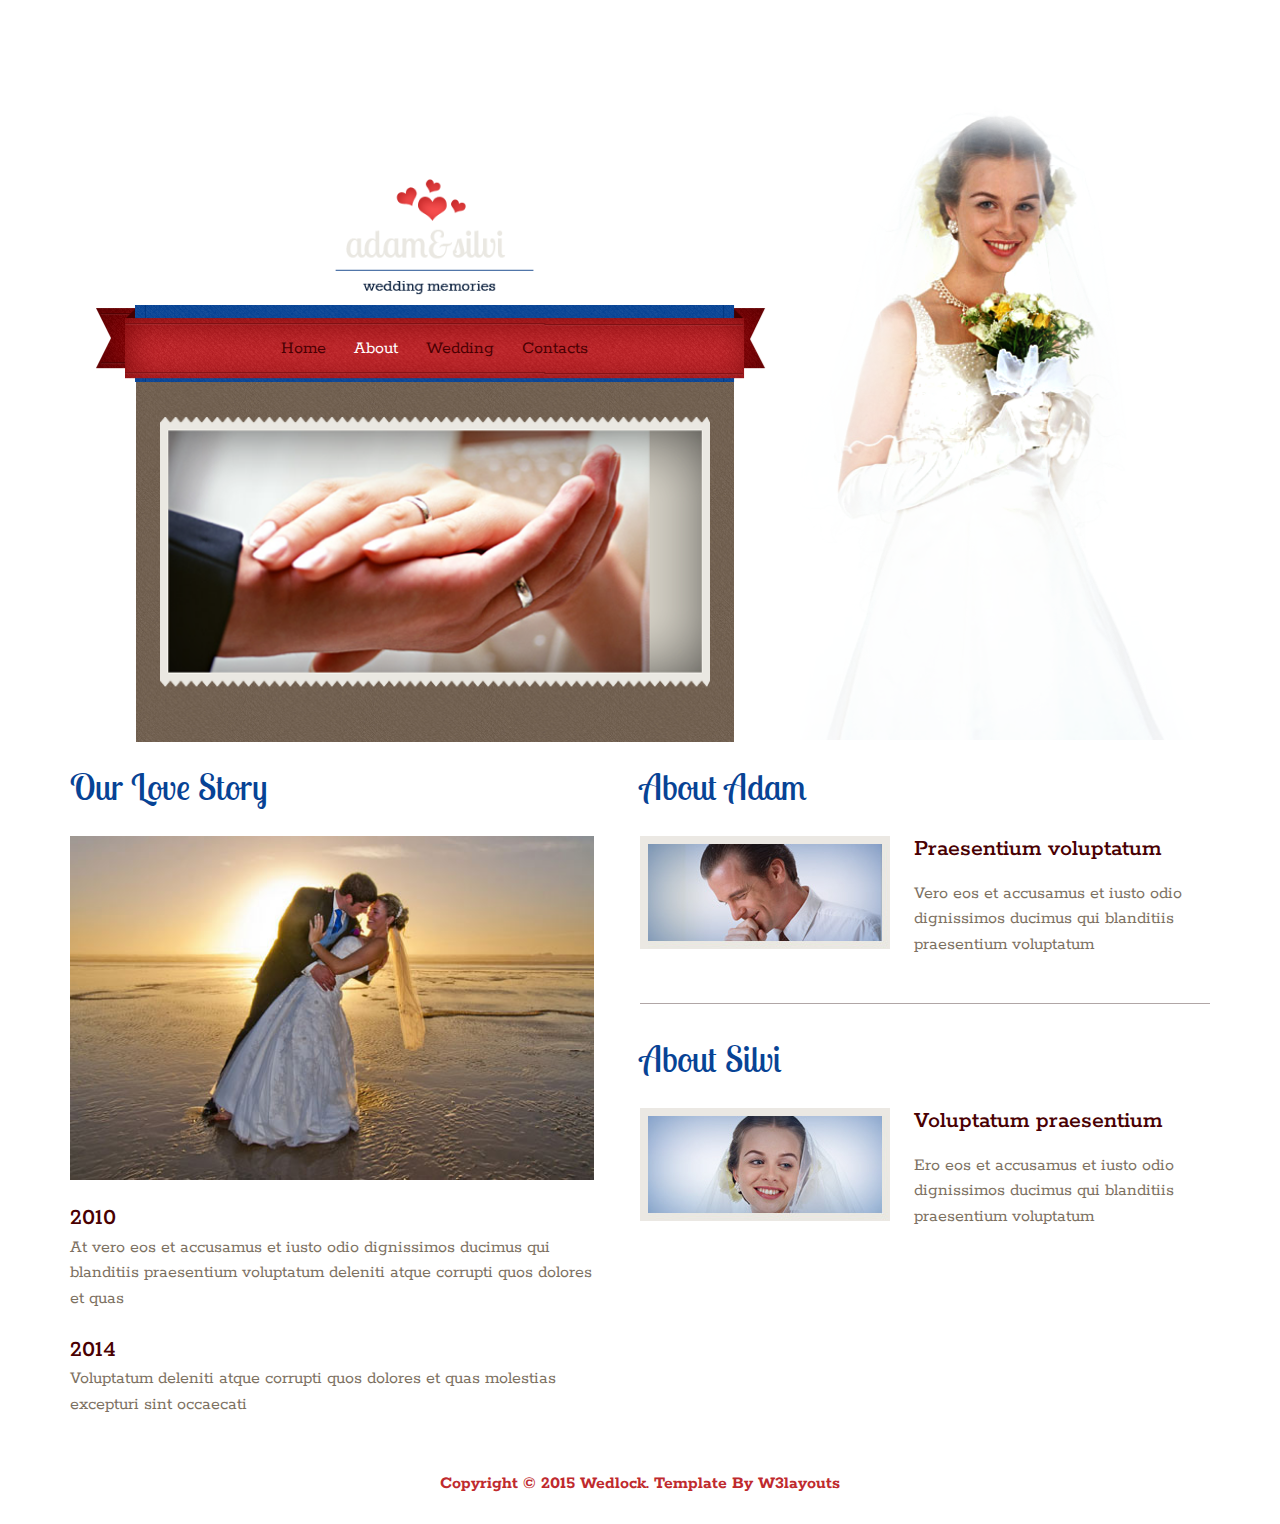
==== about.html @ 8362b6aa "init layout" ====
<!--
Author: W3layouts
Author URL: http://w3layouts.com
License: Creative Commons Attribution 3.0 Unported
License URL: http://creativecommons.org/licenses/by/3.0/
-->

<!DOCTYPE html>
<html>
<head>
	<title>Wedlock a Wedding Category Flat Bootstrap Responsive Website Template | About :: w3layouts</title>
	<link href="css/style.css" rel="stylesheet" type="text/css" media="all" />
	<!--fonts-->
		<link href='http://fonts.googleapis.com/css?family=Lobster+Two:400,400italic,700,700italic' rel='stylesheet' type='text/css'>
		<link href='http://fonts.googleapis.com/css?family=Rokkitt:400,700' rel='stylesheet' type='text/css'>
	<!--//fonts-->
		<link href="css/bootstrap.css" rel="stylesheet" type="text/css" media="all" />
	<!-- for-mobile-apps -->
		<meta name="viewport" content="width=device-width, initial-scale=1">
		<meta http-equiv="Content-Type" content="text/html; charset=utf-8" />
		<meta name="keywords" content="Wedlock Responsive web template, Bootstrap Web Templates, Flat Web Templates, Andriod Compatible web template, 
		Smartphone Compatible web template, free webdesigns for Nokia, Samsung, LG, SonyErricsson, Motorola web design" />
		<script type="application/x-javascript"> addEventListener("load", function() { setTimeout(hideURLbar, 0); }, false); function hideURLbar(){ window.scrollTo(0,1); } </script>
	<!-- //for-mobile-apps -->
	<!-- js -->
		<script type="text/javascript" src="js/jquery.min.js"></script>
	<!-- js -->
	<!-- start-smoth-scrolling -->
		<script type="text/javascript" src="js/move-top.js"></script>
		<script type="text/javascript" src="js/easing.js"></script>
		<script type="text/javascript">
			jQuery(document).ready(function($) {
				$(".scroll").click(function(event){		
					event.preventDefault();
					$('html,body').animate({scrollTop:$(this.hash).offset().top},1000);
				});
			});
		</script>
	<!-- start-smoth-scrolling -->

</head>
<body>
<!-- banner -->
<div class="banner">
	<div class="container">
		<div class="article">
			<div class="article-left">
				<div class="logo-wrap">
					<div class="logo">
						<div class="logo-img">
							<a href="index.html"><img src="images/logo.png" alt="" /></a>
						</div>
					</div>
				</div>
				<div class="navigation">
					<span class="menu">MENU</span>
							<ul class="nav1">
								<li><a href="index.html">Home</a></li>
								<li><a class="activate" href="about.html">About</a></li>
								<li><a href="wedding.html">Wedding</a></li>
								<li><a href="contact.html">Contacts</a></li>
							</ul>
						<!-- script for menu -->
						<script> 
							$( "span.menu" ).click(function() {
							$( "ul.nav1" ).slideToggle( 300, function() {
							 // Animation complete.
							});
							});
						</script>
						<!-- //script for menu -->
				</div>
				<div class="logo-wrap">
					<div class="slider">
						<div class="slid-img">
							<img src="images/9.png" alt=""/>
						</div>
					</div>
				</div>
			</div>
			<div class="article-right">
				<img src="images/lady.png" alt=" " />
			</div>
			<div class="clearfix"></div>
		</div>
	</div>
</div>
<!-- //banner -->
<!-- banner-bottom -->
<div class="banner-bottom abt-cnt">
	<div class="container">
		<div class="about">
			<div class="love-story">
				<h2>Our Love Story</h2>
				<img src="images/love.jpg" alt=" " />
				<h3>2010</h3>
				<p>At vero eos et accusamus et iusto odio dignissimos ducimus qui blanditiis 
				praesentium voluptatum deleniti atque corrupti quos dolores et quas</p>
				<h3>2014</h3>
				<p>Voluptatum deleniti atque corrupti quos dolores et quas molestias 
				excepturi sint occaecati</p>
			</div>
			<div class="about-info">
				<div class="about-adam">
					<h2>About Adam</h2>
					<div class="about-left">
						<img src="images/2.jpg" alt=" " />
					</div>
					<div class="about-right">
						<h3>Praesentium voluptatum </h3>
						<p>Vero eos et accusamus et iusto odio dignissimos ducimus qui blanditiis 
							praesentium voluptatum</p>
					</div>
					<div class="clearfix"></div>
				</div>
				<div class="about-silvi">
					<h2>About Silvi</h2>
					<div class="about-left">
						<img src="images/3.jpg" alt=" " />
					</div>
					<div class="about-right">
						<h3>Voluptatum praesentium </h3>
						<p>Ero eos et accusamus et iusto odio dignissimos ducimus qui blanditiis 
							praesentium voluptatum</p>
					</div>
					<div class="clearfix"></div>
				</div>
			</div>
			<div class="clearfix"></div>
		</div>
		<!-- copy-right -->
			<div class="about-copy">
					<p>Copyright &copy; 2015 Wedlock. Template By <a href="http://w3layouts.com/">W3layouts</a></p>
			</div>
		<!-- //copy-right -->
	</div>
</div>
<!-- //banner-bottom -->
<!-- smooth scrolling -->
	<script type="text/javascript">
		$(document).ready(function() {
		/*
			var defaults = {
			containerID: 'toTop', // fading element id
			containerHoverID: 'toTopHover', // fading element hover id
			scrollSpeed: 1200,
			easingType: 'linear' 
			};
		*/								
		$().UItoTop({ easingType: 'easeOutQuart' });
		});
	</script>
	<a href="#" id="toTop" style="display: block;"> <span id="toTopHover" style="opacity: 1;"> </span></a>
<!-- //smooth scrolling -->
</body>
</html>
---- css/style.css ----
/*Author: W3layouts
Author URL: http://w3layouts.com
License: Creative Commons Attribution 3.0 Unported
License URL: http://creativecommons.org/licenses/by/3.0/
--*/
body{
	font-family: 'Rokkitt', serif;
	margin:0;
	}
.banner{
	background:url("../images/white.jpg") repeat;
	min-height:400px;
	}
.wrap{
width:80%;
margin:0 auto;
}
.article-left{
	
	float:left;
	width:64%;
	}
.article-right{
float:right;
width:36%;
}
.article-right img{
width:100%;
}
.article {
padding-top: 66px;
}
.logo {
	background:url("../images/blue.png") no-repeat 0px 0px;
	background-size:cover;
	-webkit-background-size: cover;
	-o-background-size: cover;
	-ms-background-size: cover;
	-moz-background-size: cover;
	min-height: 200px;
}
.logo-img a {
display: block;
}
.logo-wrap{
width:88%;
margin:0 auto;
}
.logo-img{
width:37%;
margin:0 auto;
padding: 48px 0 0 0;
}
.navigation{
	background:url("../images/nav.png") no-repeat 0px 0px;
	background-size:99%;
}
.navigation ul{
	padding: 12px 0 0 0;
	margin:0;
	text-align:center;
	}
.navigation ul li{
display:inline-block;
}
.navigation ul li a {
color: #490002;
margin: 20px 12px;
font-size: 18px;
text-decoration: none;
display: block;
}

.navigation ul li a:hover,.navigation ul li a.activate {
	color: #ffffff;
	transition:.5s all;
	-webkit-transition:.5s all;
	-moz-transition:.5s all;
	-o-transition:.5s all;
	-ms-transition:.5s all;
}
/*-- menu --*/
.navigation span{
	display:none;
	}
/*-- //menu --*/
.slider{
	background:url("../images/blue1.jpg") no-repeat 0px 0px;
	background-size:cover;
	-webkit-background-size: cover;
	-o-background-size: cover;
	-ms-background-size: cover;
	-moz-background-size: cover;
	min-height: 378px;
}
.slider-image img{
width:100%;
}
.slider-image {
width: 92%;
margin: 0 auto;
padding:28px 0;
}
.banner-bottom{
	background:url("../images/white1.jpg") repeat;
	min-height: 870px;
}
/*-- bottom-left --*/
.bottom-left{
	background:url("../images/red.png") no-repeat 0px 0px;
	background-size:cover;
	-webkit-background-size: cover;
	-o-background-size: cover;
	-ms-background-size: cover;
	-moz-background-size: cover;
	min-height:661px;
	float:left;
	width:61%;
}
.bottom-wrap{
width:66.4%;
margin:0 auto;
}
.bottom-right{
width:35%;
float:right;
}
.bottom-header{
padding: 35px 0 60px 0;
border-bottom:1px solid #9D1518;
position:relative;
}
.bottom-header h1{
margin:0;
font-size:36px;
color:#ffffff;
font-family: 'Lobster Two', cursive;
text-align:center;
}
.bottom-header p:nth-child(2){
margin: 15px auto 0 auto;
font-size: 18px;
color: #ffffff;
width: 70%;
text-align: center;
}
.button{
background:url("../images/5.png") no-repeat 0px 0px;
min-height: 41px;
position:absolute;
width: 25%;
text-align: center;
left: 36%;
top: 90%;
}
.button p {
font-size:22px;
margin:0;
color: #BF2A2E;
padding-top: 3px;
font-family: 'Lobster Two', cursive;
}
.adam-silvi {
margin-top: 53px;
border-bottom:1px solid #9D1518;
padding-bottom:10px;
}
.adam h2,.silvi h2{
margin: 22px 0 10px 0;
color: #ffffff;
font-family: 'Lobster Two', cursive;
font-size: 25px;
}
.adam p,.silvi p{
margin: 0 auto;
color: #ffffff;
font-size: 18px;
width: 74%;
}
.col-md-6.adam {
text-align: center;
}
.col-md-6.silvi {
text-align: center;
}
.social-icons{
margin-top:30px;
}
.social-icons ul{
	margin:0;
	padding:0;
	text-align:center;
	}
.social-icons ul li{
	display:inline-block;
	padding-left:3px;
	}
.social-icons ul li a.fb{
	background:url("../images/20.png") no-repeat 0px -9px;
	width:38px;
	height:38px;
	display:block;
	}
.social-icons ul li a.twit{
	background:url("../images/20.png") no-repeat 1px -64px;
	width:38px;
	height:38px;
	display:block;
	}
.social-icons ul li a.linkin{
	background:url("../images/20.png") no-repeat 0px -118px;
	width:38px;
	height:38px;
	display:block;
	}
.social-icons ul li a.fb:hover{
	background:url("../images/20.png") no-repeat -58px -9px;
	transition:.7s all;
	-webkit-transition:.7s all;
	-moz-transition:.7s all;
	-o-transition:.7s all;
	-ms-transition:.7s all;
	}
.social-icons ul li a.twit:hover{
	background:url("../images/20.png") no-repeat  -58px -64px;
	transition:.7s all;
	-webkit-transition:.7s all;
	-moz-transition:.7s all;
	-o-transition:.7s all;
	-ms-transition:.7s all;
	
	}
.social-icons ul li a.linkin:hover{
	background:url("../images/20.png") no-repeat -60px -118px;
	transition:.7s all;
	-webkit-transition:.7s all;
	-moz-transition:.7s all;
	-o-transition:.7s all;
	-ms-transition:.7s all;
	
	}
/*-- //bottom-left --*/
/*-- bottom-right --*/
.bottom-right h2{
margin: 35px 0 25px 0;
font-family: 'Lobster Two', cursive;
font-size: 36px;
color: #074395;
}
.wishes-left{
float: left;
width: 62%;
}
.wishes-right{
float:right;
width:25%;
}
.wishes-left p{
margin:0;
color:#7c7061;
font-size:18px;

}
.wishes-left p a{
color: #BF2A2E;
text-decoration:none;
}
.wishes-left p a:hover{
	color:#ffffff;
	transition:.5s all;
	-webkit-transition:.5s all;
	-moz-transition:.5s all;
	-o-transition:.5s all;
	-ms-transition:.5s all;
}
.wishes-left p:nth-child(2) {
margin-top: 12px;
}
.wishes-grid {
border-top: 1px solid #a8a8a8;
padding: 22px 0;
}
.wishes-right img{
width:100%;
}
/*-- //bottom-right --*/
/*-- copy-right --*/
.copy-right p{
font-size:18px;
margin:0;
font-weight:bold;
color: #BF2A2E;
margin: 0 0 0 160px;
}
.copy-right p a{
text-decoration:none;
color: #BF2A2E;
}
.copy-right p a:hover{
	color:#ffffff;
	transition:.5s all;
	-webkit-transition:.5s all;
	-moz-transition:.5s all;
	-o-transition:.5s all;
	-ms-transition:.5s all;
}
.copy-right {
padding: 28px 0;
}
/*-- //copy-right --*/
/*------------------ Slider Part starts Here----------*/
#slider4,
#slider3 {
  box-shadow: none;
  -moz-box-shadow: none;
  -webkit-box-shadow: none;
  margin: 0 auto;
}
.rslides_tabs {
  list-style: none;
  padding: 0;
  background: rgba(0,0,0,.25);
  box-shadow: 0 0 1px rgba(255,255,255,.3), inset 0 0 5px rgba(0,0,0,1.0);
  -moz-box-shadow: 0 0 1px rgba(255,255,255,.3), inset 0 0 5px rgba(0,0,0,1.0);
  -webkit-box-shadow: 0 0 1px rgba(255,255,255,.3), inset 0 0 5px rgba(0,0,0,1.0);
  font-size: 18px;
  list-style: none;
  margin: 0 auto 50px;
  max-width: 540px;
  padding: 10px 0;
  text-align: center;
  width: 100%;
}
.rslides_tabs li {
  display: inline;
  float: none;
  margin-right: 1px;
}
.rslides_tabs a {
  width: auto;
  line-height: 20px;
  padding: 9px 20px;
  height: auto;
  background: transparent;
  display: inline;
}
.rslides_tabs li:first-child {
  margin-left: 0;
}
.rslides_tabs .rslides_here a {
  background: rgba(255,255,255,.1);
  color: #fff;
  font-weight: bold;
}
.events {
  list-style: none;
}
.callbacks_container {
  position: relative;
  float: left;
  width: 100%;
}
.callbacks {
  position: relative;
  list-style: none;
  overflow: hidden;
  width: 100%;
  padding: 0;
  margin: 0;
}
.callbacks li {
  position: absolute;
  width: 100%;
  left: 0;
  top: 0;
}
.callbacks img {
  position: relative;
  z-index: 1;
  height: auto;
  border: 0;
}
.callbacks .caption {
	display: block;
	position: absolute;
	z-index: 2;
	font-size: 20px;
	text-shadow: none;
	color: #fff;
	left: 0;
	right: 0;
	padding: 10px 20px;
	margin: 0;
	max-width: none;
	top: 10%;
	text-align: center;
}
.callbacks_nav {
  	position: absolute;
	-webkit-tap-highlight-color: rgba(0,0,0,0);
	top: 80%;
	left: 370px;
	opacity: 0.7;
	z-index: 3;
	text-indent: -9999px;
	overflow: hidden;
	text-decoration: none;
	height: 61px;
	width: 53px;
	background: transparent url("../images/themes.png") no-repeat left top;
	margin-top: -65px;
}
.callbacks_nav:active {
  opacity: 1.0;
}
.callbacks_nav.next {
  left: auto;
  background-position: right top;
  right: 370px;
}
#slider3-pager a ,#slider4-pager a {
  display: inline-block;
}
#slider3-pager span,#slider4-pager span{
  float: left;
}
#slider3-pager span, #slider4-pager span{
	width:100px;
	height:15px;
	background:#fff;
	display:inline-block;
	border-radius:30em;
	opacity:0.6;
}
#slider3-pager .rslides_here a , #slider4-pager .rslides_here a {
  background: #FFF;
  border-radius:30em;
  opacity:1;
}
#slider3-pager a ,#slider4-pager a {
  padding: 0;
}
#slider3-pager li, #slider4-pager li{
	display:inline-block;
}
.rslides {
  position: relative;
  list-style: none;
  overflow: hidden;
  width: 100%;
  padding: 0;
  margin: 0;
}
.rslides li {
  -webkit-backface-visibility: hidden;
  position: absolute;
  display: none;
  width: 100%;
  left: 0;
  top: 0;
}
.rslides li{
  position: relative;
  display: block;
  float: left;
}
.rslides img {
  height: auto;
  border: 0;
  width:100%;
}
.callbacks_tabs{
	list-style: none;
	position: absolute;
	top: 91%;
	z-index: 999;
	left: 45%;
	padding: 0;
	margin: 0;
}
.slider-top{
	text-align: center;
	padding:10em 0;
}
.slider-top h1{
	font-weight:700;
	font-size:48px;
	color:#010101;
}
.slider-top p{
	font-weight:400;
	font-size:20px;
	padding:1em 7em;
	color:#010101;
}
.slider-top ul.social-slide{
	display:inline-flex;
	margin: 0px;
	padding: 0px;
}
ul.social-slide li i{
	width:70px;
	height:74px;
	background:url(../images/img-resources.png)no-repeat;
	display: inline-block;
	margin:0px 15px;
}
ul.social-slide li i.win{
	background-position:-6px 0px;
}
ul.social-slide li i.android{
	background-position:-110px 0px;
}
ul.social-slide li i.mac{
	background-position:-215px 0px;
}
.callbacks_tabs li{
	display: inline-block;
}
@media screen and (max-width: 600px) {
  .callbacks_nav {
    top: 47%;
    }
}
/*----*/
.callbacks_tabs a{
 visibility: hidden;
}
.callbacks_tabs a:after {
  content: "\f111";
  font-size:0;
  font-family: FontAwesome;
  visibility: visible;
  display: block;
  height:14px;
  width:14px;
  display:inline-block;
	background: #023373;
  border-radius: 30px;
  -webkit-border-radius: 30px;
  -moz-border-radius: 30px;
  -o-border-radius: 30px;
  -ms-border-radius: 30px;
}
.callbacks_here a:after{
	background: #F54D4D;	
}
/*-- Slider part Ends Here --*/
/*-- to-top --*/
#toTop {
	display: none;
	text-decoration: none;
	position: fixed;
	bottom: 12px;
	right: 1%;
	overflow: hidden;
	z-index: 999; 
	width: 32px;
	height: 32px;
	border: none;
	text-indent: 100%;
	background: url("../images/arr.png") no-repeat 0px 0px;
}
#toTopHover {
	width: 32px;
	height: 32px;
	display: block;
	overflow: hidden;
	float: right;
	opacity: 0;
	-moz-opacity: 0;
	filter: alpha(opacity=0);
}
/*-- //to-top --*/
.slid-img img{
width:100%;
}
.slid-img {
width: 92%;
margin: 0 auto;
padding: 28px 0;
}
/*-- contact-page --*/
.contact-map h2,.contact-form h2,.contact-info h2{
font-family: 'Lobster Two', cursive;
font-size: 36px;
color:#074395;
margin: 65px 0 30px 0;
}
.map-image {
height: 330px;
}
.map-image iframe{
	width:100%;
	height:330px;
}
.contact-form{
float:left;
width:48%;
}
.contact-info{
float:right;
width:48%;
}
.contact-info h3{
margin:0;
font-size:24px;
color:#490002;
}
.contact-info p{
color:#7c7061;
font-size:18px;
margin:15px 0;
}
.contact p{
margin-left:0;
text-align:center;
}
.contact-form input[type="text"]{
	width: 98%;
	font-size:18px;
	color: #7c7061;
	background: none;
	margin: 0 0px 18px 0;
	padding: 12px 10px;
	outline: none;
	border: 1px solid #e8e8e8;
	}
.contact-form textarea{
	width: 98%;
	color: #7c7061;
	font-size:18px;
	background: none;
	resize: none;
	margin-bottom:18px;
	height: 160px;
	padding: 12px;
	outline: none;
	border: 1px solid #e8e8e8;
	}
.contact-info ul{
	padding:0;
	margin: 10px 0 0 0;
	}
.contact-info ul li{
	list-style-type:none;
	display:block;
	color:#7c7061;
	font-size:18px;
	}
.contact-info p {
color: #7c7061;
font-size: 18px;
}
.contact-info p a{
color: #7c7061;
font-size: 18px;
}
.contact-info p a:hover{
color:#BF2A2E;
}
.contact-info p:nth-child(7) {
margin: 0px 0;
}
.contact-info p:nth-child(6) {
margin: 0px 0;
}
.contact-form input[type=submit] {
	color: #ffffff;
	padding: 13px 43px;
	font-size:18px;
	outline: none;
	cursor: pointer;
	background:#BB181C;
	font-weight: 700;
	border: none;
	}
.contact-form input[type=submit]:hover {
	background:#074395;
	color: #ffffff;
	transition: .5s all;
	-webkit-transition: .5s all;
	-o-transition: .5s all;
	-ms-transition: .5s all;
	-moz-transition: .5s all;	
	}
/*-- //contact-page --*/
/*-- about-page --*/
.love-story h2{
font-family: 'Lobster Two', cursive;
font-size: 36px;
color:#074395;
margin:0px 0 30px 0;
}
.love-story{
float:left;
width:46%;
}
.love-story img{
width:100%;
}
.about-info{
float:right;
width:50%;
}
.about {
padding: 65px 0;
}
.love-story h3{
margin: 25px 0 3px 0;
font-size: 24px;
color: #490002;
}
.love-story p{
margin: 0 0;
font-size: 18px;
color:#7c7061;
}
.about-left {
width: 46%;
float: left;
}
.about-right {
width: 52%;
float: right;
}
.about-adam h2,.about-silvi h2  {
color: #074395;
margin: 0 0 30px 0;
font-size: 36px;
font-family: 'Lobster Two', cursive;
}
.about-right h3{
margin: 0;
font-size: 24px;
color: #490002;
}
.about-right p{
margin: 18px 0 0 0;
font-size: 18px;
color: #7c7061;
}
.about-adam {
border-bottom: 1px solid #B0A6A6;
padding-bottom: 45px;
}
.about-silvi {
padding-top: 35px;
}
.abt-cnt{
min-height: 767px;
}
/*-- //about-page --*/
/*-- wedding-page --*/
.wedding-gridsa{
border-bottom: 1px solid #B0A6A6;
margin:0;
padding: 40px 0 60px 0;
}
.wedding h2, .our-wedding h2  {
color: #074395;
margin:0;
font-size: 36px;
font-family: 'Lobster Two', cursive;
}
.wedding{
margin: 65px 0 0 0;
}
.our-wedding{
margin: 45px 0 70px 0;
}
.wedding-grids, .our-grids {
margin-top: 40px;
}
.our-grid h3{
margin: 15px 0;
font-size: 24px;
color: #490002;
}
.our-grid p{
margin: 0;
font-size: 18px;
color: #7c7061;
}
.our-grid img{
width:100%;
}
.wed-left {
float: left;
width: 14%;
}
.wed-left p{
margin: 0;
font-size: 18px;
color: #ffffff;
background: #BF2A2E;
border-radius: 33px;
padding: 12px;
text-align: center;
}
.wed-right {
float: right;
width: 82%;
}
.wed-right h3{
margin:0;
font-size:24px;
color:#490002;
}
.wed-right p{
margin:10px 0 0 0;
font-size:18px;
color:#7c7061;
}
/*-- //wedding-page --*/
/*-- wishes-page --*/
.error {
text-align: center;
margin-top: 42px;
  min-height: 600px;
}
.error h1{
color: #074395;
font-size: 16em;
margin:0;
}
.error-head h1 span{
color: #BF2A2E;
}
.error-head h2{
margin: 0;
font-size: 24px;
color: #490002;
}
.error-head a:hover{
background: #BF2A2E;
}
.error-head a{
color: #fff;
background:#074395;
font-size: 18px;
font-weight: 600;
display:inline-block;
text-transform: uppercase;
padding: 10px 15px;
margin-top: 171px;
}
.banner-bottom.wish {
min-height: 487px;
}
/*-- //wishes-page --*/
.about-copy p{
font-size:18px;
margin:0;
font-weight:bold;
color: #BF2A2E;
text-align:center;
}
.about-copy p a{
text-decoration:none;
color: #BF2A2E;
}
.about-copy p a:hover{
	color:#ffffff;
	transition:.5s all;
	-webkit-transition:.5s all;
	-moz-transition:.5s all;
	-o-transition:.5s all;
	-ms-transition:.5s all;
}
.about-copy {
padding: 28px 0;
}
@media(max-width:1440px){
	.bottom-wrap {
	width: 74.9%;
	}
	.banner-bottom {
	min-height: 850px;
	}
	.logo-img {
	width: 36%;
	}
	.bottom-left {
	min-height: 665px;
	}
	.error {
	min-height: 590px;
	}
	.error-head a {
	  margin-top: 153px;
	  }
}
@media(max-width:1366px){
	.bottom-wrap {
	width: 78%;
	}
	.logo-img {
	width: 36%;
	}
	.slider-image {
	padding: 35px 0;
	}
	.slid-img {
	padding: 35px 0;
	}
	.bottom-left {
	min-height: 662px;
	}
	.banner-bottom {
	min-height: 830px;
	}
	.logo-wrap {
	width: 87.9%;
	}
	.error {
	min-height: 580px;
	}
}
@media(max-width:1280px){
	.logo-img {
	width: 34%;
	padding: 89px 0 0 0;
	}
	.logo-img img{
	width:100%;
	}
	.logo-wrap {
	width: 82%;
	}
	.navigation {
	background: url("../images/nav.png") no-repeat 24px 0px;
	background-size: 92.4%;
	}
	.navigation ul {
	padding: 11px 0 0 0;
	}
	.article {
	padding-top: 85px;
	}
	.logo {
	min-height: 220px;
	background: url("../images/blue.png") no-repeat 0px 28px;
	}
	.slider {
	min-height: 360px;
	}
	.bottom-wrap {
	width: 80.9%;
	}
	.bottom-left {
	width: 59.3%;
	background: url("../images/red.png") no-repeat -2px 0px;
	}
	.bottom-header {
	padding: 25px 0 32px 0;
	}
	.banner-bottom {
	min-height: 802px;
	}
	.bottom-left {
	min-height: 643px;
	}
	.button {
	top: 87%;
	}
	.bottom-right h2 {
	margin: 25px 0 25px 0;
	}
	.about {
	padding: 25px 0;
	}
	.wedding {
	margin: 25px 0 0 0;
	}
	.our-wedding {
	margin: 25px 0 70px 0;
	}
	.wedding-grids, .our-grids {
	margin-top: 25px;
	}
	.error {
	margin-top: 25px;
	}
	.banner-bottom.wish {
	min-height: 469px;
	}
	.contact-map h2, .contact-form h2, .contact-info h2 {
	margin: 25px 0;
	}
	.banner-bottom.abt-cnt {
	min-height: 745px;
	}
	.error {
	min-height: 570px;
	}
	.error-head a {
	margin-top: 145px;
	}
}

@media(max-width:1024px){
		.article-right {
		width: 35.8%;
		}
		.article {
		padding-top: 50px;
		}
		.logo {
		min-height: 175px;
		background: url("../images/blue.png") no-repeat 0px 0px;
		background-size: 100%;
		}
		.navigation ul li a {
		margin: 13px 12px;
		font-size: 16px;
		}
		.contact-info ul li {
		font-size: 16px;
		}
		.slider {
		min-height: 303px;
		background-size: 100% !important;
		}
		.navigation {
		background: url("../images/nav.png") no-repeat 20px 0px;
		background-size: 92.4%;
		}
		.logo-img {
		width: 36%;
		padding: 57px 0 0 0;
		}
		.slider-image {
		padding: 32px 0;
		}
		.slid-img {
		padding: 32px 0;
		}
		.callbacks_tabs {
		left: 43%;
		}
		.bottom-wrap {
		width: 82.7%;
		}
		.bottom-header h1 {
		font-size: 25px;
		}
		.about-adam h2, .about-silvi h2 {
		font-size: 25px;
		margin: 0 0 18px 0;
		}
		.love-story h2 {
		font-size: 25px;
		}
		.about {
		padding: 25px 0;
		}
		.love-story h2 {
		margin: 0px 0 18px 0;
		}
		.about-adam {
		padding-bottom: 35px;
		}
		.about-silvi {
		padding-top: 28px;
		}
		.love-story {
		width: 45%;
		}
		.love-story p {
		font-size: 16px;
		}
		.about-right p {
		font-size: 16px;
		margin: 12px 0 0 0;
		}
		.love-story h3 {
		font-size: 22px;
		}
		.about-left img{
		width:100%;
		}
		.about-right {
		width: 50%;
		}
		.button {
		background: url("../images/5.png") no-repeat 0px 0px;
		min-height: 35px;
		position: absolute;
		width: 30%;
		background-size: 100%;
		}
		.bottom-header p:nth-child(2) {
		font-size: 16px;
		}
		.bottom-left {
		width: 59.3%;
		background: url("../images/red.png") no-repeat 0px 0px;
		background-size: 100%;
		}
		.button p {
		font-size: 19px;
		}
		.col-md-6.adam img {
		width: 100%;
		}
		.col-md-6.silvi img {
		width: 100%;
		}
		.adam-silvi {
		margin-top: 36px;
		padding-bottom: 6px;
		}
		.adam h2, .silvi h2 {
		margin: 9px 0 2px 0;
		}
		.adam p, .silvi p {
		font-size: 16px;
		width: 90%;
		}
		.bottom-right h2 {
		margin: 25px 0 18px 0;
		font-size: 25px;
		}
		.wishes-left p {
		font-size: 16px;
		}
		.wishes-left {
		width: 65%;
		}
		.wishes-left p:nth-child(2) {
		margin-top: 4px;
		}
		.bottom-left {
		min-height: 588px;
		}
		.social-icons {
		margin-top: 20px;
		}
		.banner-bottom {
		min-height: 660px;
		}
		.bottom-left {
		min-height: 525px;
		}
		.copy-right p {
		font-size: 16px;
		margin: 0 0 0 85px;
		}
		.love-story h3 {
		margin: 18px 0 3px 0;
		}
		.banner-bottom.abt-cnt {
		min-height: 617px;
		}
		.love-story img {
		height: 240px;
		}
		.wedding h2, .our-wedding h2 {
		font-size: 25px;
		}
		.about-right h3 {
		font-size: 22px;
		}
		.wedding {
		margin: 25px 0 0 0;
		}
		.wedding-grids, .our-grids {
		margin-top: 25px;
		}
		.wed-right h3 {
		font-size: 22px;
		}
		.wed-right p {
		font-size: 16px;
		overflow: hidden;
		height: 86px;
		}
		.wed-left p {
		font-size: 16px;
		padding: 7px;
		}
		.wed-left {
		width: 13%;
		}
		.wedding-gridsa {
		padding: 25px 0 40px 0;
		}
		.our-wedding {
		margin: 25px 0 35px 0;
		}
		.our-grid h3 {
		margin: 15px 0;
		font-size: 22px;
		}
		.our-grid p {
		font-size: 16px;
		}
		.error-head h2 {
		font-size: 22px;
		}
		.error {
		margin-top: 25px;
		}
		.error h1 {
		font-size: 14em;
		}
		.error-head a {
		font-size: 16px;
		margin-top: 123px;
		}
		.banner-bottom.wish {
		min-height: 411px;
		}
		.contact-map h2, .contact-form h2, .contact-info h2 {
		font-size: 25px;
		margin: 25px 0;
		}
		.contact-info h3 {
		font-size: 22px;
		}
		.contact-info p {
		font-size: 16px;
		}
		.contact-form textarea {
		font-size: 16px;
		}
		.contact-form input[type=submit] {
		padding: 11px 35px;
		font-size: 16px;
		}
		.contact-form input[type="text"] {
		font-size: 16px;
		}
		.map-image {
		height: 320px;
		}
		.map-image iframe {
		height: 320px;
		}
		.about-copy p{
		font-size:16px;
		}
		.contact-info p a {
		font-size: 16px;
		}
		.error {
		  min-height: 496px;
		}
}
@media(max-width:768px){
		.article-left {
		width: 67%;
		}
		.love-story h3 {
		font-size: 19px;
		}
		.article-right {
		width: 33%;
		}
		.callbacks_tabs a:after {
		height: 12px;
		width: 12px;
		}
		.article-right img {
		width: 101.5%;
		}
		.rslides img {
		width: 100%;
		}
		.slider {
		min-height: 225px;
		background-size: 100% !important;
		}
		.slid-img {
		padding: 15px 0;
		}
		.navigation ul li a {
		margin: 7px 12px;
		}
		.slider-image {
		padding: 15px 0;
		}
		.logo-wrap {
		width: 82%;
		}
		.navigation ul {
		padding: 12px 0 0 0;
		}
		.logo-img {
		width: 35%;
		padding: 24px 0 0 0;
		}
		.navigation {
		background: url("../images/nav.png") no-repeat 16px 0px;
		background-size: 92.4%;
		}
		.logo {
		min-height: 113px !important;
		background: url("../images/blue.png") no-repeat 0px -3px;
		background-size: 100%;
		}
		.bottom-wrap {
		width: 84.2%;
		}
		.bottom-left {
		width: 62.4%;
		}
		.bottom-header {
		padding: 16px 0 29px 0;
		}
		.bottom-header p:nth-child(2) {
		margin: 8px auto 0 auto;
		overflow: hidden;
		height: 44px;
		}
		.button {
		min-height: 32px;
		width: 33%;
		}
		.button p{
		padding-top: 1px;
		}
		.col-md-6.adam {
		float: left;
		width: 50%;
		}
		.col-md-6.silvi {
		float: right;
		width: 50%;
		}
		.adam-silvi {
		padding-bottom: 11px;
		}
		.adam p, .silvi p {
		overflow: hidden;
		height: 24px;
		}
		.social-icons {
		margin-top: 9px;
		}
		.bottom-right h2 {
		margin: 16px 0 10px 0;
		}
		.wishes-grid {
		padding: 14px 0;
		}
		.wishes-left p:nth-child(1){
		overflow: hidden;
		height: 45px;
		}
		.bottom-left {
		min-height: 412px;
		}
		.copy-right p {
		margin: 0;
		text-align:center;
		}
		.banner-bottom {
		min-height: 500px;
		}
		.about {
		padding: 16px 0;
		}
		.about-left {
		width: 44%;
		float: left;
		}
		.love-story {
		width: 47%;
		}
		.love-story img {
		height: 225px;
		}
		.about-right {
		width: 53%;
		}
		.about-right h3 {
		font-size: 19px;
		}
		.about-right p {
		margin: 5px 0 0 0;
		overflow: hidden;
		height: 63px;
		}
		.banner-bottom.abt-cnt {
		min-height: 583px;
		}
		.wedding {
		margin: 16px 0 0 0;
		}
		.wedding-grids, .our-grids {
		margin-top: 20px;
		}
		.col-md-4.wedding-grid {
		float: left;
		width: 33.3%;
		}
		.wed-right h3 {
		font-size: 19px;
		}
		.wed-right {
		float: right;
		width: 80%;
		}
		.wed-left {
		width: 15%;
		}
		.wed-left p {
		padding: 4px;
		}
		.wed-right p {
		overflow: hidden;
		height: 60px;
		}
		.our-wedding {
		margin: 16px 0 22px 0;
		}
		.our-grid h3 {
		margin: 11px 0;
		font-size: 19px;
		}
		.our-grid p {
		overflow: hidden;
		height: 87px;
		}
		.col-md-4.our-grid {
		float: left;
		width: 33.3%;
		}
		.banner-bottom.wish {
		min-height: 494px;
		}
		.error-head h2 {
		font-size: 19px;
		}
		.error h1 {
		font-size: 15em;
		}
		.contact-map h2, .contact-form h2, .contact-info h2 {
		margin: 16px 0;
		}
		.map-image iframe {
		height: 270px;
		}
		.map-image {
		height: 270px;
		}
		.contact-info h3 {
		font-size: 19px;
		}
		.contact-form input[type="text"] {
		padding: 8px 10px;
		}
		.contact-form textarea {
		height: 135px;
		}
		.contact-info p:nth-child(3) {
		overflow: hidden;
		height: 87px;
		}
		.navigation ul li a {
		  font-size: 15px;
		}
		.bottom-header p:nth-child(2) {
		  font-size: 15px;
		  }
		  .wishes-left p {
		  font-size: 15px;
		}
		.adam p, .silvi p {
		  font-size: 15px;
		  }
		  .copy-right p {
		  font-size: 15px;
		  }
		  .about-right p {
		  font-size: 15px;
		  }
		  .love-story p {
		  font-size: 15px;
		  }
		  .about-copy p {
		  font-size: 15px;
		  }
		  .banner-bottom.abt-cnt {
		  min-height: 562px;
		}
		.wed-right p {
		  font-size: 15px;
		  }
		  .our-grid p {
		  font-size: 15px;
		}
		.contact-info p {
		  font-size: 15px;
		}
		.contact-form input[type="text"] {
		  font-size: 15px;
		}
		.contact-info ul li {
		  font-size: 15px;
		}
		.contact-info p a {
		  font-size: 15px;
		}
		.contact-form textarea {
		  font-size: 15px;
		}
		.error-head a {
		  margin-top: 108px;
		  }
		  .error {
		  min-height: 480px;
		}
}
@media(max-width:640px){
		.banner {
		min-height: 337px;
		}
		.article-left {
		width: 67%;
		}
		.article-right {
		width: 33%;
		}
		span.menu {
		display: block;
		cursor: pointer;
		width: 100%;
		position: relative;
		text-align:center;
		padding: 10px 0 0 0;
		font-size: 20px;
		color: #ffffff;
		}
		ul.nav1{
		display:none;
		background:#074395;
		}
		.navigation ul.nav1 li {
		display: inline-block;
		text-align: center;
		margin: 0;
		width: 100%;
		padding: 0px 0;
		}
		.navigation ul {
		position: absolute;
		padding: 0;
		margin: 0;
		top: 38.7%;
		left: 8.5%;
		width: 51.6%;
		z-index: 9999;
		}
		.logo-img {
		width: 40%;
		padding: 18px 0 0 0;
		}
		.logo {
		min-height: 97px !important;
		}
		.navigation {
		min-height: 41px;
		background: url("../images/nav.png") no-repeat 16px 0px !important;
		background-size: 91.3% !important;
		}
		.slider-image {
		padding: 15px 0;
		width: 86%;
		}
		.slid-img {
		padding: 15px 0;
		width: 86%;
		}
		span.menu img {
		width: 8%;
		}
		.logo-wrap {
		width: 81%;
		}
		.slider {
		min-height: 180px;
		}
		.callbacks_tabs {
		left: 40%;
		top: 88%;
		}
		.bottom-wrap {
		width: 82.9%;
		}
		.bottom-left {
		width: 62.3%;
		}
		.bottom-header {
		padding: 10px 0 18px 0;
		}
		.bottom-header h1 {
		font-size: 22px;
		}
		.bottom-right h2 {
		margin: 10px 0 10px 0;
		font-size: 22px;
		}
		.button p {
		font-size: 14px;
		}
		.button {
		min-height: 27px;
		left: 34%;
		}
		.adam-silvi {
		margin-top: 25px;
		}
		.adam h2, .silvi h2 {
		margin: 9px 0 2px 0;
		font-size: 22px;
		}
		.adam p, .silvi p {
		overflow: hidden;
		height: 20px;
		font-size: 14px;
		}
		.bottom-header p:nth-child(2) {
		font-size: 14px;
		}
		.social-icons {
		margin-top: 4px;
		}
		.wishes-left p {
		font-size: 14px;
		}
		.wishes-grid {
		padding: 7px 0;
		}
		.wishes-left p:nth-child(2) {
		margin-top: 0px;
		}
		.about-copy p{
		font-size:14px;
		}
		.copy-right p {
		font-size: 14px;
		text-align: center;
		}
		.bottom-left {
		min-height: 346px;
		}
		.banner-bottom {
		min-height: 470px;
		}
		.love-story h2 {
		font-size: 22px;
		}
		.about-adam h2, .about-silvi h2 {
		font-size: 22px;
		}
		.about-right h3 {
		font-size: 16px;
		}
		.about-right p {
		font-size: 14px;
		}
		.love-story p {
		font-size: 14px;
		overflow: hidden;
		height: 42px;
		}
		.love-story h3 {
				font-size: 16px;
				}
		.love-story img {
		height: 183px;
		}
		.love-story {
		width: 46%;
		}
		.about-right p {
		overflow: hidden;
		height: 38px;
		}
		.about-adam {
		padding-bottom: 30px;
		}
		.banner-bottom.abt-cnt {
		min-height: 490px;
		}
		.wedding h2, .our-wedding h2 {
		font-size: 22px;
		}
		.wed-right h3 {
		font-size: 16px;
		}
		.wed-right p {
		font-size: 14px;
		margin: 3px 0 0 0;
		}
		.wed-left p {
		font-size: 14px;
		}
		.wed-left {
		width: 17%;
		}
		.wedding-gridsa {
		padding: 16px 0 25px 0;
		}
		.our-grid h3 {
		margin: 8px 0;
		font-size: 16px;
		}
		.our-grid p {
		font-size: 14px;
		}
		.our-grid p {
		overflow: hidden;
		height: 80px;
		}
		.banner-bottom.wish {
		min-height: 371px;
		}
		.error h1 {
		font-size: 12em;
		}	
		.error-head h2 {
		font-size: 16px;
		}	
		.error-head a {
		font-size: 14px;
		padding: 7px 13px;
		}	
		.navigation ul li a {
		font-size: 14px;
		margin: 8px 12px;
		}	
		.contact-map h2, .contact-form h2, .contact-info h2 {
		font-size: 22px;
		}
		.map-image iframe {
		height: 245px;
		}
		.map-image {
		height: 245px;
		}
		.contact-form input[type="text"] {
		font-size: 14px;
		margin: 0 0px 14px 0;
		}
		.contact-info h3 {
		font-size: 16px;
		}
		.contact-info p {
		font-size: 14px;
		}
		.contact-info p:nth-child(3) {
		overflow: hidden;
		height: 76px;
		}
		.contact-info ul li {
		font-size: 14px;
		}
		.contact-info p a {
		font-size: 14px;
		}
		.contact-form input[type=submit] {
		padding: 8px 25px;
		font-size: 14px;
		}
		.contact-form textarea {
		font-size: 14px;
		padding: 8px;
		height: 120px;
		margin-bottom: 14px;
		}
		.error {
		  min-height: 422px;
		}
}
@media(max-width:480px){
		.logo {
		background-size: 100% !important;
		background: url("../images/blue.png") no-repeat 0px 0px;
		min-height: 77px !important;
		}
		.navigation {
		min-height: 30px !important;
		background: url("../images/nav.png") no-repeat 12px 0px !important;
		background-size: 91.3% !important;
		}
		.callbacks_tabs a:after {
		height: 9px;
		width: 9px;
		}
		span.menu {
		padding: 5px 0 0 0;
		font-size: 18px;
		}
		.slider {
		min-height: 125px;
		}
		.callbacks_tabs {
		left: 40%;
		top: 86%;
		}
		.slider-image {
		padding: 7px 0;
		}
		.slid-img {
		padding: 7px 0;
		}
		.banner {
		min-height: 280px;
		}
		.bottom-wrap {
		width: 81.5%;
		}
		.bottom-header {
		padding: 3px 0 7px 0;
		}
		.bottom-header h1 {
		font-size: 20px;
		}
		.bottom-header p:nth-child(2) {
		margin: 2px auto 0 auto;
		overflow: hidden;
		height: 23px;
		}
		.adam h2, .silvi h2 {
		margin: 4px 0 2px 0;
		font-size: 20px;
		}
		.button {
		width: 40%;
		left: 30%;
		}
		.social-icons ul li a.fb {
		background: url("../images/20.png") no-repeat 3px -3px;
		width: 28px;
		height: 28px;
		background-size: 229% !important;
		}
		.social-icons ul li a.twit {
		background: url("../images/20.png") no-repeat 3px -39px;
		width: 28px;
		height: 28px;
		background-size: 229% !important;
		}
		.social-icons ul li a.linkin {
		background: url("../images/20.png") no-repeat 3px -74px;
		width: 28px;
		height: 28px;
		background-size: 229% !important;
		}
		.social-icons ul li a.fb:hover {
		background: url("../images/20.png") no-repeat -35px -3px;
		}
		.social-icons ul li a.twit:hover {
		background: url("../images/20.png") no-repeat -35px -39px;
		}
		.social-icons ul li a.linkin:hover {
		background: url("../images/20.png") no-repeat -36px -74px;
		}
		.bottom-right h2 {
		margin: 3px 0 3px 0;
		font-size: 20px;
		}
		.wishes-left p:nth-child(1) {
		overflow: hidden;
		height: 23px;
		}
		.wishes-left {
		width: 74%;
		}
		.bottom-left {
		min-height: 245px;
		}
		.banner-bottom {
		min-height: 318px;
		}
		.navigation ul {
		top: 32%;
		left: 9.5%;
		width: 50.6%;
		z-index: 9999;
		}
		.copy-right p {
		margin: 0 0 0 0px;
		}
		.navigation ul {
		top: 32%;
		left: 9.3%;
		width: 50.7%;
		}
		.about {
		padding: 12px 0;
		}
		.love-story h2 {
		font-size: 20px;
		}
		.navigation ul li a {
		font-size: 14px;
		margin: 3px 12px;
		}
		.about-adam h2, .about-silvi h2 {
		font-size: 20px;
		}
		.love-story img {
		height: 135px;
		}
		.about-right h3 {
		overflow: hidden;
		height: 13px;
		}
		.about-right p {
		overflow: hidden;
		height: 23px;
		}
		.about-adam {
		padding-bottom: 20px;
		}
		.about-silvi {
		padding-top: 20px;
		}
		.love-story p {
		font-size: 14px;
		overflow: hidden;
		height: 13px;
		}
		.banner-bottom.abt-cnt {
		min-height: 373px;
		}
		.wed-right h3 {
		overflow: hidden;
		height: 15px;
		}
		.wed-left {
		width: 20%;
		}
		.wed-right {
		float: right;
		width: 70%;
		}
		.wed-left p {
		padding: 2px;
		}
		.wedding h2, .our-wedding h2 {
		font-size: 20px;
		}
		.wedding {
		margin: 12px 0 0 0;
		}
		.wed-right p {
		overflow: hidden;
		height: 53px;
		}
		.our-wedding {
		margin: 12px 0 22px 0;
		}
		.our-grid p {
		overflow: hidden;
		height: 58px;
		}
		.error h1 {
		font-size: 10em;
		}
		.banner-bottom.wish {
		min-height: 338px;
		}
		.contact-map h2, .contact-form h2, .contact-info h2 {
		font-size: 20px;
		margin: 12px 0;
		}
		.map-image iframe {
		height: 200px;
		}
		.map-image {
		height: 200px;
		}
		.contact-info h3:nth-child(2) {
		overflow: hidden;
		height: 32px;
		}
		.contact-info p {
		margin: 10px 0;
		}
		.contact-form textarea {
		height: 95px;
		}
		.error {
		  min-height: 378px;
		}
		.error-head a {
		  margin-top: 103px;
		}
}
@media(max-width:320px){
		.article-right img {
		display: none;
		}
		.article-left {
		width: 100%;
		}
		.navigation {
		min-height: 28px !important;
		background: url("../images/nav.png") no-repeat 11px 0px !important;
		background-size: 91.3% !important;
		}
		.slider-image {
		padding: 13px 0;
		}
		.slid-img {
		padding: 13px 0;
		}
		.slider {
		min-height: 133px;
		}
		.bottom-wrap {
		width: 72.9%;
		}
		.bottom-left {
		width: 100%;
		}
		.bottom-right {
		width: 100%;
		}
		.bottom-right h2 {
		margin: 3px 0 8px 0;
		}
		.adam-silvi {
		padding-bottom: 0px;
		}
		.social-icons {
		margin-top: 2px;
		}
		.wishes-left p:nth-child(1) {
		overflow: hidden;
		height: 41px;
		}
		.copy-right {
		padding: 20px 0;
		}
		.button {
		min-height: 23px;
		width: 43%;
		}
		.navigation ul {
		top: 30.9%;
		left: 13.5%;
		width: 73%;
		z-index: 9999;
		}
		.love-story {
		width: 100%;
		}
		.about-info {
		width: 100%;
		}
		.about-adam {
		padding: 20px 0;
		}
		.about-right p {
		overflow: hidden;
		height: 36px;
		}
		.love-story img {
		height: 154px;
		}
		.love-story h2 {
		margin: 0px 0 11px 0;
		}
		.love-story p {
		overflow: hidden;
		height: 40px;
		}
		.about-adam h2, .about-silvi h2 {
		margin: 0 0 11px 0;
		}
		.about-copy {
		padding: 15px 0;
		}
		.wedding-grids, .our-grids {
		margin-top: 11px;
		}
		.col-md-4.wedding-grid {
		float: left;
		width: 100%;
		margin-bottom: 20px;
		}
		.wed-right p {
		overflow: hidden;
		height: 57px;
		}
		.wed-left {
		width: 15%;
		}
		.wed-left p {
		padding: 8px;
		}
		.wed-right {
		float: right;
		width: 78%;
		}
		.wedding-gridsa {
		padding: 0;
		}
		.col-md-4.our-grid {
		float: left;
		width: 100%;
		}
		.col-md-4.our-grid {
		float: left;
		width: 100%;
		padding-bottom: 20px;
		}
		.col-md-4.our-grid:nth-child(3) {
		padding-bottom: 0;
		}
		.our-grid p {
		overflow: hidden;
		height: 56px;
		}
		.our-wedding {
		margin: 12px 0 0px 0;
		}
		.copy-right p,.about-copy p {
		margin: 0 auto;
		width: 79%;
		}
		.error h1 {
		font-size: 8em;
		}
		.error-head a {
		  margin-top: 68px;
		}
		.error {
		margin-top: 0px;
		}
		.banner-bottom.wish {
		min-height: 268px;
		}
		.contact-form {
		float: left;
		width: 100%;
		}
		.contact-info {
		float: right;
		width: 100%;
		}
		.contact-form textarea {
		height: 120px;
		}
		span.menu {
		  padding: 6px 0 0 0;
		  font-size: 16px;
		}
		.error {
		  min-height: 300px;
		}
}
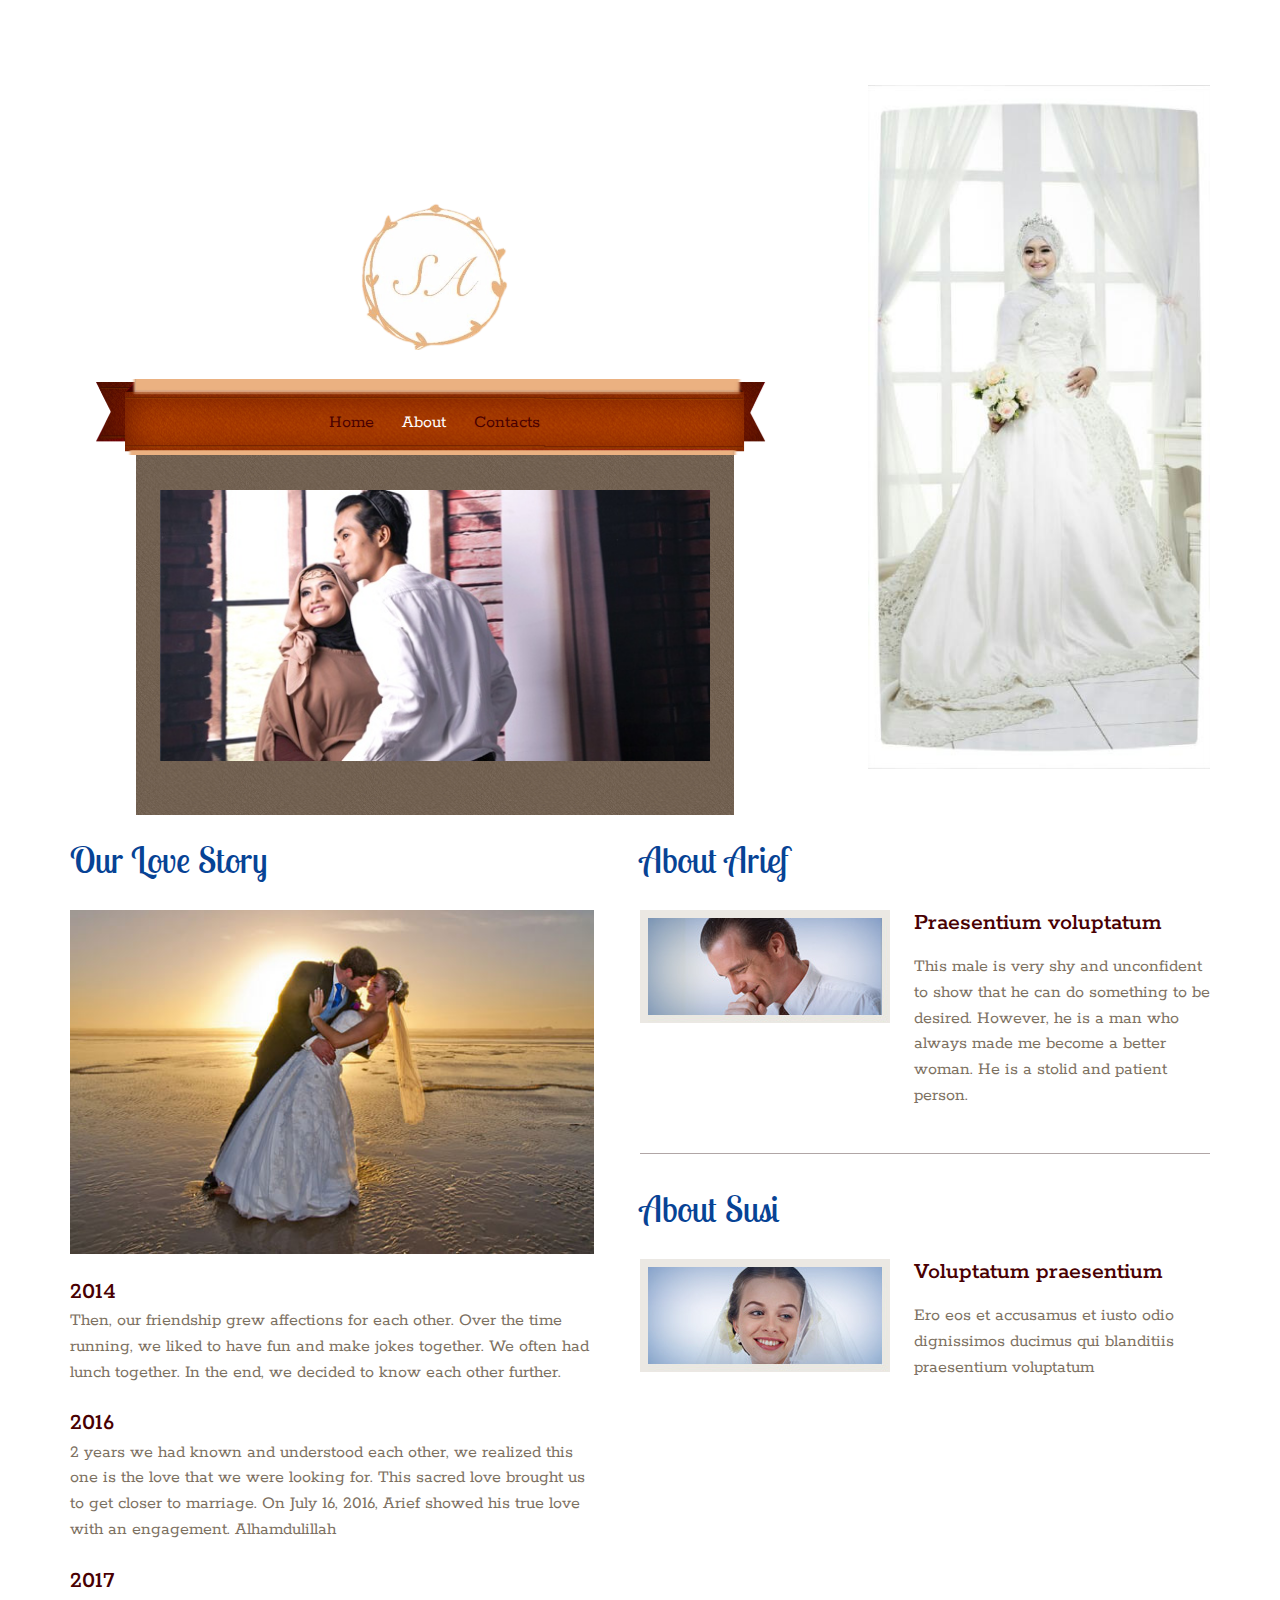
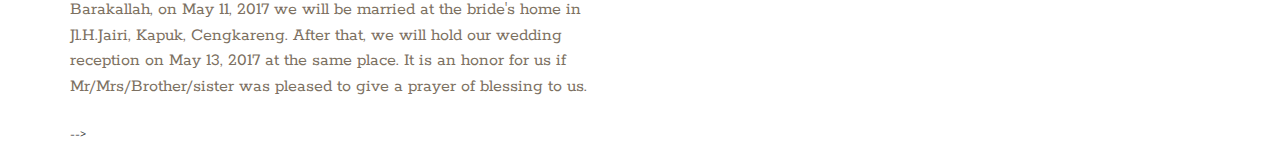
==== commit 925220d1: "tinggal foto ama comment" ====
--- a/about.html
+++ b/about.html
@@ -9,7 +9,7 @@
 <!DOCTYPE html>
 <html>
 <head>
-	<title>Wedlock a Wedding Category Flat Bootstrap Responsive Website Template | About :: w3layouts</title>
+	<title>SA Wedding</title>
 	<link href="css/style.css" rel="stylesheet" type="text/css" media="all" />
 	<!--fonts-->
 		<link href='http://fonts.googleapis.com/css?family=Lobster+Two:400,400italic,700,700italic' rel='stylesheet' type='text/css'>
@@ -49,7 +49,7 @@
 				<div class="logo-wrap">
 					<div class="logo">
 						<div class="logo-img">
-							<a href="index.html"><img src="images/logo.png" alt="" /></a>
+						<a href="index.html"><img width="100%" height="100%" src="images/SA.png" alt="" /></a>
 						</div>
 					</div>
 				</div>
@@ -58,7 +58,6 @@
 							<ul class="nav1">
 								<li><a href="index.html">Home</a></li>
 								<li><a class="activate" href="about.html">About</a></li>
-								<li><a href="wedding.html">Wedding</a></li>
 								<li><a href="contact.html">Contacts</a></li>
 							</ul>
 						<!-- script for menu -->
@@ -74,13 +73,13 @@
 				<div class="logo-wrap">
 					<div class="slider">
 						<div class="slid-img">
-							<img src="images/9.png" alt=""/>
+						<img src="images/5.jpg" alt=" " />
 						</div>
 					</div>
 				</div>
 			</div>
 			<div class="article-right">
-				<img src="images/lady.png" alt=" " />
+				<img src="images/shan.jpeg" alt=" " />	
 			</div>
 			<div class="clearfix"></div>
 		</div>
@@ -94,28 +93,32 @@
 			<div class="love-story">
 				<h2>Our Love Story</h2>
 				<img src="images/love.jpg" alt=" " />
-				<h3>2010</h3>
-				<p>At vero eos et accusamus et iusto odio dignissimos ducimus qui blanditiis 
-				praesentium voluptatum deleniti atque corrupti quos dolores et quas</p>
+				<p></p>
 				<h3>2014</h3>
-				<p>Voluptatum deleniti atque corrupti quos dolores et quas molestias 
-				excepturi sint occaecati</p>
+				<p>Then, our friendship grew affections for each other. Over the time running, we liked to have fun and make jokes together. We often had lunch together. In the end, we decided to know each other further.</p>
+
+				<p></p>
+				<h3>2016</h3>
+				<p>2 years we had known and understood each other, we realized this one is the love that we were looking for. This sacred love brought us to get closer to marriage. On July 16, 2016, Arief showed his true love with an engagement. Alhamdulillah</p>
+
+				<p></p>
+				<h3>2017</h3>
+				<p>Barakallah, on May 11, 2017 we will be married at the bride's home in Jl.H.Jairi, Kapuk, Cengkareng. After that, we will hold our wedding reception on May 13, 2017 at the same place. It is an honor for us if Mr/Mrs/Brother/sister was pleased to give a prayer of blessing to us.</p>
 			</div>
 			<div class="about-info">
 				<div class="about-adam">
-					<h2>About Adam</h2>
+					<h2>About Arief</h2>
 					<div class="about-left">
 						<img src="images/2.jpg" alt=" " />
 					</div>
 					<div class="about-right">
 						<h3>Praesentium voluptatum </h3>
-						<p>Vero eos et accusamus et iusto odio dignissimos ducimus qui blanditiis 
-							praesentium voluptatum</p>
+						<p>This male is very shy and unconfident to show that he can do something to be desired. However, he is a man who always made me become a better woman. He is a stolid and patient person.</p>
 					</div>
 					<div class="clearfix"></div>
 				</div>
 				<div class="about-silvi">
-					<h2>About Silvi</h2>
+					<h2>About Susi</h2>
 					<div class="about-left">
 						<img src="images/3.jpg" alt=" " />
 					</div>
@@ -128,13 +131,13 @@
 				</div>
 			</div>
 			<div class="clearfix"></div>
-		</div>
+		<!-- </div>
 		<!-- copy-right -->
-			<div class="about-copy">
+		<!-- 	<div class="about-copy">
 					<p>Copyright &copy; 2015 Wedlock. Template By <a href="http://w3layouts.com/">W3layouts</a></p>
-			</div>
+			</div> -->
 		<!-- //copy-right -->
-	</div>
+	</div> -->
 </div>
 <!-- //banner-bottom -->
 <!-- smooth scrolling -->
--- a/css/style.css
+++ b/css/style.css
@@ -8,7 +8,7 @@
 	margin:0;
 	}
 .banner{
-	background:url("../images/white.jpg") repeat;
+	background:url("../images/white1.jpg") repeat;
 	min-height:400px;
 	}
 .wrap{
@@ -22,7 +22,7 @@
 	}
 .article-right{
 float:right;
-width:36%;
+width:30%;
 }
 .article-right img{
 width:100%;
@@ -31,13 +31,11 @@
 padding-top: 66px;
 }
 .logo {
-	background:url("../images/blue.png") no-repeat 0px 0px;
-	background-size:cover;
 	-webkit-background-size: cover;
 	-o-background-size: cover;
 	-ms-background-size: cover;
 	-moz-background-size: cover;
-	min-height: 200px;
+	min-height: 250px;
 }
 .logo-img a {
 display: block;
@@ -49,7 +47,7 @@
 .logo-img{
 width:37%;
 margin:0 auto;
-padding: 48px 0 0 0;
+padding: 0 0 0 0;
 }
 .navigation{
 	background:url("../images/nav.png") no-repeat 0px 0px;
@@ -535,7 +533,7 @@
   height:14px;
   width:14px;
   display:inline-block;
-	background: #023373;
+	background: #A33900;
   border-radius: 30px;
   -webkit-border-radius: 30px;
   -moz-border-radius: 30px;
@@ -543,7 +541,7 @@
   -ms-border-radius: 30px;
 }
 .callbacks_here a:after{
-	background: #F54D4D;	
+	background: #ebb181;	
 }
 /*-- Slider part Ends Here --*/
 /*-- to-top --*/
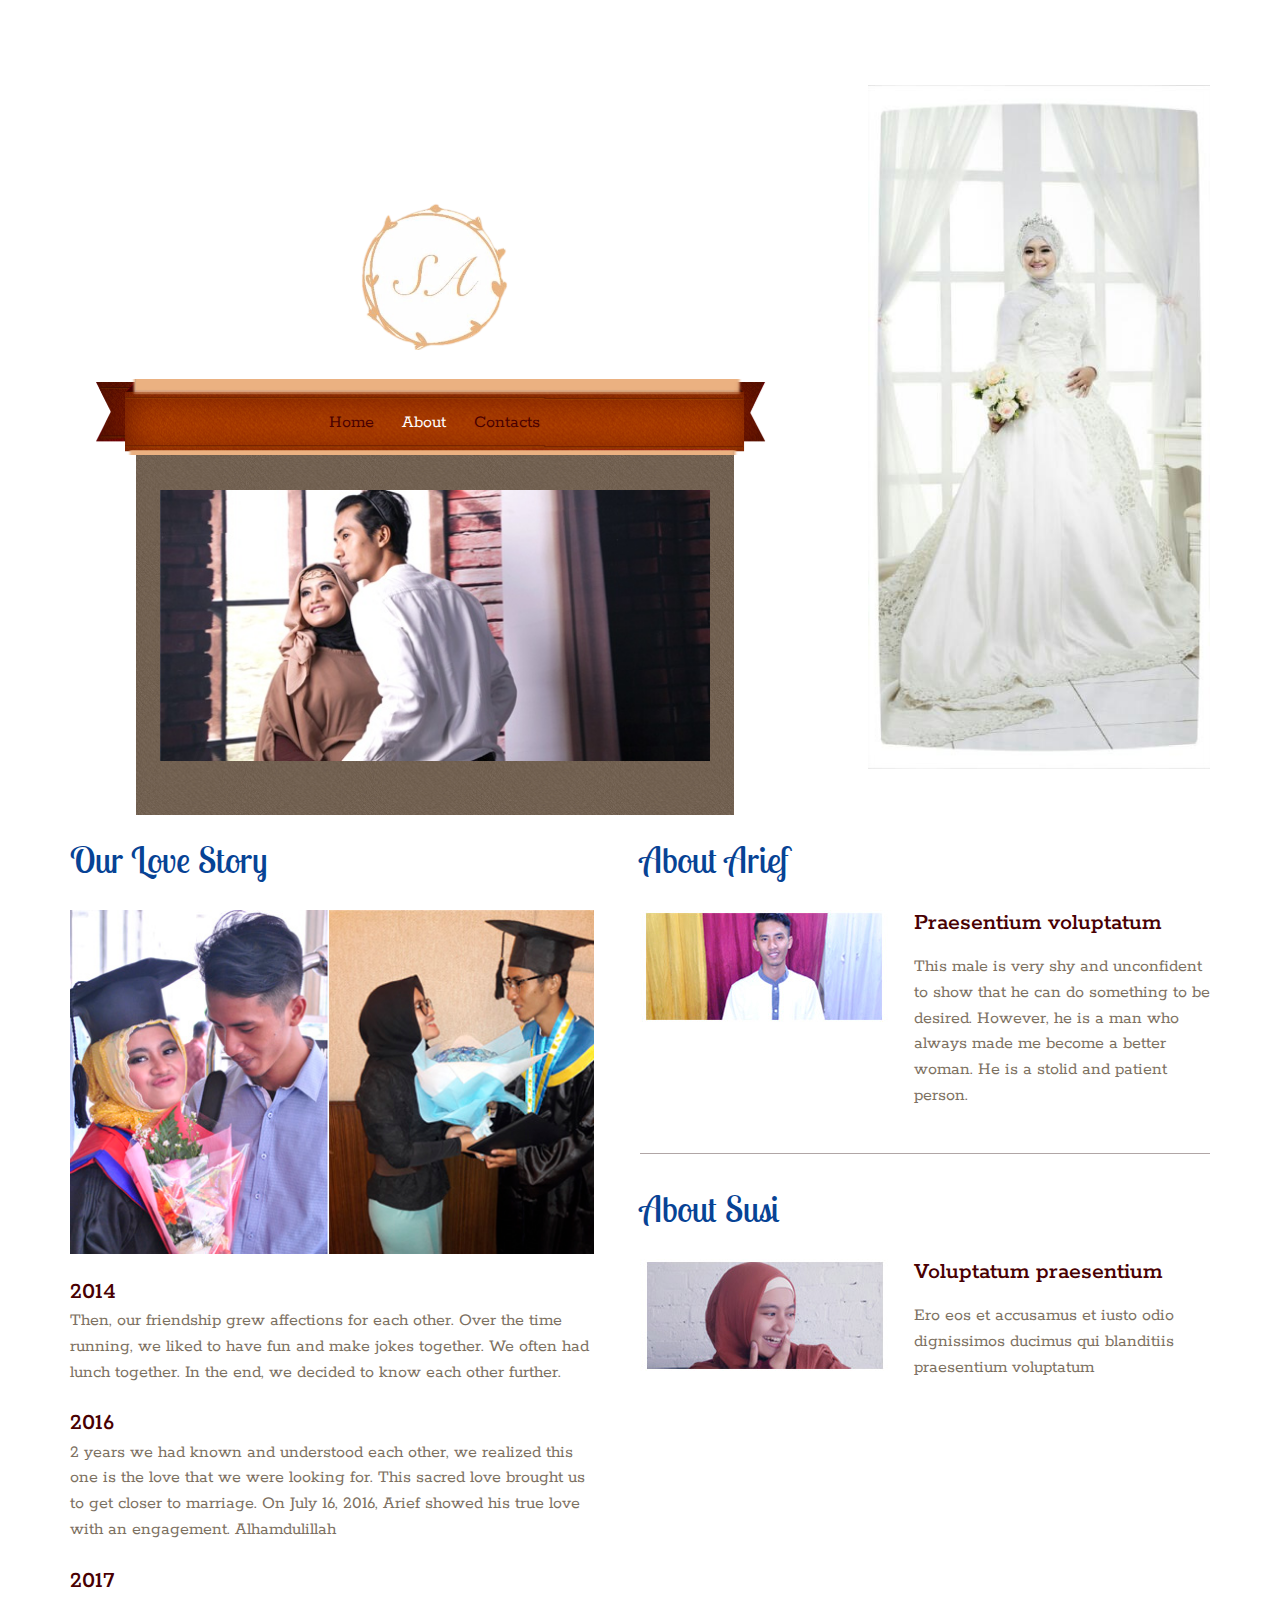
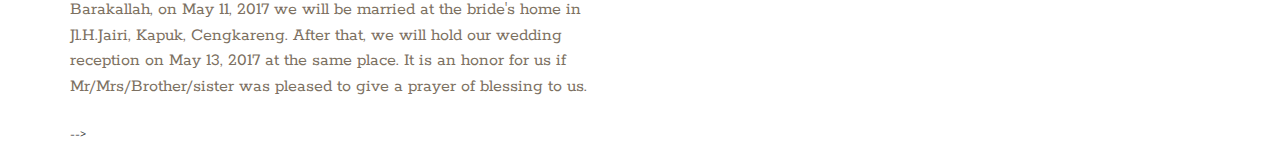
==== commit fa5b4410: "udah selesai gambar" ====
--- a/about.html
+++ b/about.html
@@ -92,7 +92,7 @@
 		<div class="about">
 			<div class="love-story">
 				<h2>Our Love Story</h2>
-				<img src="images/love.jpg" alt=" " />
+				<img src="images/kita.jpg" alt=" " />
 				<p></p>
 				<h3>2014</h3>
 				<p>Then, our friendship grew affections for each other. Over the time running, we liked to have fun and make jokes together. We often had lunch together. In the end, we decided to know each other further.</p>
@@ -109,7 +109,7 @@
 				<div class="about-adam">
 					<h2>About Arief</h2>
 					<div class="about-left">
-						<img src="images/2.jpg" alt=" " />
+						<img src="images/AA.jpg" alt=" " />
 					</div>
 					<div class="about-right">
 						<h3>Praesentium voluptatum </h3>
@@ -120,7 +120,7 @@
 				<div class="about-silvi">
 					<h2>About Susi</h2>
 					<div class="about-left">
-						<img src="images/3.jpg" alt=" " />
+						<img src="images/susi.jpg" alt=" " />
 					</div>
 					<div class="about-right">
 						<h3>Voluptatum praesentium </h3>
